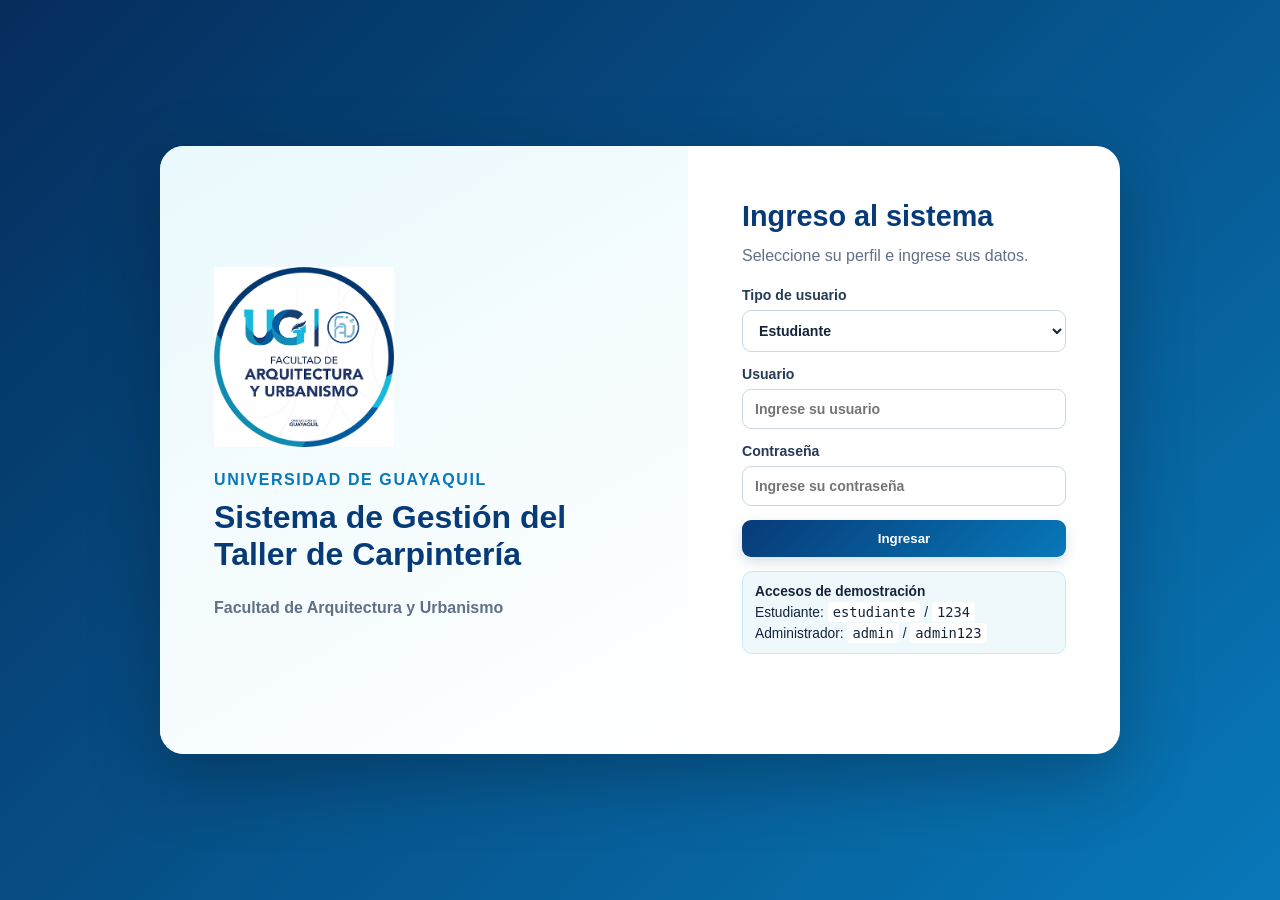
==== admin.html @ bf2813f9 "Creación Repositorio" ====
<!doctype html><html lang="es"><head><meta charset="utf-8"><meta name="viewport" content="width=device-width,initial-scale=1"><title>Administrador | Taller FAU</title><link rel="stylesheet" href="styles.css"></head><body>
<header class="topbar"><div class="brand"><img src="logo-fau-ug.png" class="brand-logo" alt="Logo FAU UG"><div><span class="eyebrow">Universidad de Guayaquil</span><h1>Panel del Administrador</h1><p>Gestión del Taller de Carpintería · FAU</p></div></div><button class="secondary light" data-logout>Cerrar sesión</button></header>
<nav class="institution-bar"><a href="#dashboard">Dashboard</a><a href="#solicitudes">Solicitudes</a><a href="#reportes">Reportes</a></nav>
<main class="container"><section id="dashboard" class="cards"><article class="card kpi"><div class="kpi-icon">📄</div><div><span>Solicitudes</span><strong id="kpiSolicitudes">0</strong></div></article><article class="card kpi"><div class="kpi-icon">⏳</div><div><span>Pendientes</span><strong id="kpiPendientes">0</strong></div></article><article class="card kpi"><div class="kpi-icon">💲</div><div><span>Presupuesto total</span><strong id="kpiTotal">$0.00</strong></div></article></section>
<section class="panel"><div class="grid three"><label>Buscar<input id="filtroTexto" placeholder="Código, estudiante o carrera"></label><label>Filtrar por estado<select id="filtroEstado"><option value="">Todos</option><option>Pendiente</option><option>Aprobada</option><option>En proceso</option><option>Finalizada</option><option>Rechazada</option><option>Cancelada</option></select></label><label>Acciones<button id="btnActualizar" type="button">↻ Actualizar registros</button></label></div></section>
<section id="solicitudes" class="panel"><div class="section-heading"><div class="panel-title compact"><span class="step">1</span><div><h2>Gestión de solicitudes</h2><p>Revise datos y actualice el estado de cada solicitud.</p></div></div></div><div class="table-wrap"><table><thead><tr><th>Código</th><th>Estudiante</th><th>Carrera</th><th>Fecha</th><th>Horario</th><th>Total</th><th>Estado</th><th>Detalle</th></tr></thead><tbody id="registrosBody"></tbody></table></div><p id="mensaje" class="message"></p></section>
<section id="reportes" class="panel"><div class="panel-title"><span class="step">2</span><div><h2>Reportes</h2><p>Descargue un archivo CSV con la información visible.</p></div></div><div class="actions"><button id="btnCSV">Descargar reporte CSV</button><button id="btnImprimir" class="secondary">Imprimir reporte</button></div></section></main>
<dialog id="detalleDialog"><div class="dialog-head"><h2>Detalle de solicitud</h2><button id="cerrarDialog" class="danger">×</button></div><div id="detalleContenido"></div></dialog>
<footer><img src="logo-fau-ug.png" alt="Logo"><div><strong>Facultad de Arquitectura y Urbanismo</strong><span>Universidad de Guayaquil</span></div></footer>
<script src="config.js"></script><script src="common.js"></script><script src="admin.js"></script></body></html>
---- styles.css ----
:root{--navy:#073b78;--navy-dark:#052d5c;--blue:#0878b9;--cyan:#12afd0;--sky:#dff5fb;--bg:#f3f7fb;--panel:#fff;--ink:#15243b;--muted:#607086;--border:#d8e3ee;--success:#16815b;--danger:#b63737;--shadow:0 10px 30px rgba(7,59,120,.09)}
*{box-sizing:border-box}html{scroll-behavior:smooth}body{margin:0;font-family:Inter,"Segoe UI",Arial,sans-serif;background:linear-gradient(180deg,#edf6fc 0,#f7f9fc 300px);color:var(--ink)}a{color:inherit}.topbar{display:flex;justify-content:space-between;align-items:center;gap:24px;padding:18px max(22px,calc((100% - 1220px)/2));background:linear-gradient(110deg,var(--navy-dark),var(--navy) 52%,var(--blue));color:#fff;border-bottom:5px solid var(--cyan)}.brand{display:flex;align-items:center;gap:18px}.brand-logo{width:92px;height:92px;object-fit:contain;background:#fff;border-radius:50%;padding:2px}.eyebrow{display:block;text-transform:uppercase;letter-spacing:.12em;font-size:.72rem;color:#bcecf7;font-weight:800}.topbar h1{margin:4px 0 5px;font-size:clamp(1.35rem,2.4vw,2rem)}.topbar p{margin:0;color:#d8f3fa;font-weight:600}.header-actions{display:flex;gap:10px;flex-wrap:wrap}.institution-bar{display:flex;justify-content:center;gap:24px;padding:11px 18px;background:#fff;color:var(--navy);font-weight:800;border-bottom:1px solid var(--border)}.institution-bar a{text-decoration:none}.container{max-width:1220px;margin:24px auto;padding:0 20px 44px}.cards{display:grid;grid-template-columns:repeat(3,1fr);gap:16px;margin-bottom:20px}.card,.panel{background:#fff;border:1px solid var(--border);border-radius:16px;box-shadow:var(--shadow)}.card{padding:18px}.kpi{display:flex;align-items:center;gap:15px;border-top:4px solid var(--cyan)}.kpi-icon{display:grid;place-items:center;width:48px;height:48px;border-radius:14px;background:var(--sky);font-size:1.45rem}.card span{display:block;color:var(--muted);font-weight:700}.card strong{display:block;font-size:1.85rem;margin-top:4px;color:var(--navy)}.panel{padding:24px;margin-bottom:20px;border-left:5px solid var(--blue)}.panel-title{display:flex;align-items:flex-start;gap:13px;margin-bottom:20px}.panel-title.compact{margin-bottom:0}.panel-title h2{margin:0 0 4px;color:var(--navy);font-size:1.35rem}.panel-title p{margin:0;color:var(--muted)}.step{flex:0 0 auto;display:grid;place-items:center;width:34px;height:34px;border-radius:50%;background:linear-gradient(135deg,var(--navy),var(--cyan));color:#fff;font-weight:900}.grid{display:grid;gap:15px}.grid.two{grid-template-columns:repeat(2,1fr)}.grid.three{grid-template-columns:2fr 1fr 1fr}.full{grid-column:1/-1}label{display:flex;flex-direction:column;gap:7px;font-weight:750;font-size:.88rem;color:#253a55}input,textarea,select{width:100%;padding:11px 12px;border:1px solid #cbd9e6;border-radius:9px;background:#fff;color:var(--ink);font:inherit}input:focus,textarea:focus,select:focus{outline:3px solid rgba(18,175,208,.18);border-color:var(--blue)}textarea{resize:vertical}.checkbox{flex-direction:row;align-items:flex-start;padding:13px;background:#eff9fc;border:1px solid #c7ebf3;border-radius:10px}.checkbox input{width:auto;margin-top:2px}.section-heading{display:flex;justify-content:space-between;align-items:center;gap:16px;margin-bottom:18px}.table-wrap{overflow:auto;border:1px solid var(--border);border-radius:12px}table{width:100%;border-collapse:collapse;min-width:850px;background:#fff}th,td{padding:11px;border-bottom:1px solid var(--border);text-align:left}th{font-size:.75rem;text-transform:uppercase;background:var(--navy);color:#fff}tbody tr:nth-child(even){background:#f7fbfe}.totals{margin:20px 0 0 auto;display:grid;grid-template-columns:repeat(2,minmax(150px,1fr));gap:10px;max-width:560px}.totals>div{display:flex;justify-content:space-between;padding:11px 2px;border-bottom:1px solid var(--border)}.totals .grand{font-size:1.25rem;border:0;color:var(--navy)}.actions{display:flex;gap:11px;flex-wrap:wrap;margin-top:22px}button{border:0;border-radius:9px;padding:11px 17px;background:linear-gradient(135deg,var(--navy),var(--blue));color:#fff;font-weight:800;cursor:pointer;box-shadow:0 5px 13px rgba(7,59,120,.16)}button:hover{filter:brightness(1.08)}button.secondary{background:#e5f3f9;color:var(--navy);box-shadow:none;border:1px solid #bcddea}button.secondary.light{background:#fff;color:var(--navy);border:0}.danger{background:var(--danger)!important;padding:6px 10px!important}.message{min-height:24px;color:var(--success);font-weight:700}.message.error{color:var(--danger)}.status{min-width:135px}.badge{display:inline-block;padding:5px 9px;border-radius:999px;background:#e5f3f9;color:var(--navy);font-weight:800;font-size:.82rem}footer{display:flex;justify-content:center;align-items:center;gap:13px;padding:22px;background:var(--navy-dark);color:#fff;border-top:5px solid var(--cyan)}footer img{width:58px;height:58px;object-fit:contain;background:#fff;border-radius:50%}footer strong,footer span{display:block}footer span{color:#b9dbea;font-size:.82rem;margin-top:4px}
.login-page{min-height:100vh;display:grid;place-items:center;padding:24px;background:linear-gradient(135deg,var(--navy-dark),var(--blue))}.login-shell{width:min(960px,100%);display:grid;grid-template-columns:1.1fr .9fr;background:#fff;border-radius:24px;overflow:hidden;box-shadow:0 24px 70px rgba(0,0,0,.25)}.login-brand{padding:54px;background:linear-gradient(150deg,#eaf9fd,#fff);display:flex;flex-direction:column;justify-content:center}.login-brand img{width:180px;height:180px;object-fit:contain;margin-bottom:24px}.login-brand span{color:var(--blue);font-weight:900;text-transform:uppercase;letter-spacing:.1em}.login-brand h1{color:var(--navy);font-size:2rem;margin:10px 0}.login-brand p{color:var(--muted);font-weight:700}.login-card{padding:54px;display:flex;flex-direction:column;justify-content:center;gap:14px}.login-card h2{margin:0;color:var(--navy);font-size:1.8rem}.login-card>p{margin:0 0 8px;color:var(--muted)}.demo-box{display:flex;flex-direction:column;gap:5px;padding:12px;background:#eff9fc;border:1px solid #c7ebf3;border-radius:10px;font-size:.86rem}.demo-box code{background:#fff;padding:2px 5px;border-radius:4px}dialog{width:min(760px,92vw);border:0;border-radius:16px;box-shadow:0 20px 60px rgba(0,0,0,.3);padding:24px}dialog::backdrop{background:rgba(5,45,92,.55)}.dialog-head{display:flex;justify-content:space-between;align-items:center;border-bottom:1px solid var(--border);padding-bottom:12px}.dialog-head h2{margin:0;color:var(--navy)}.detail-grid{display:grid;grid-template-columns:1fr 1fr;gap:4px 20px}.dialog-total{font-size:1.25rem;color:var(--navy)}
@media(max-width:800px){.cards,.grid.two,.grid.three,.login-shell{grid-template-columns:1fr}.login-brand{display:none}.topbar{align-items:flex-start;flex-direction:column}.brand-logo{width:72px;height:72px}.totals{grid-template-columns:1fr;max-width:none}.section-heading{align-items:flex-start;flex-direction:column}.panel{padding:18px}.detail-grid{grid-template-columns:1fr}.login-card{padding:32px}}
@media print{.topbar button,.institution-bar,.actions,#btnAgregarItem,#btnActualizar,.danger,footer,.panel:has(.grid.three){display:none!important}body{background:#fff}.panel,.card{box-shadow:none}.container{margin:0;max-width:none}}
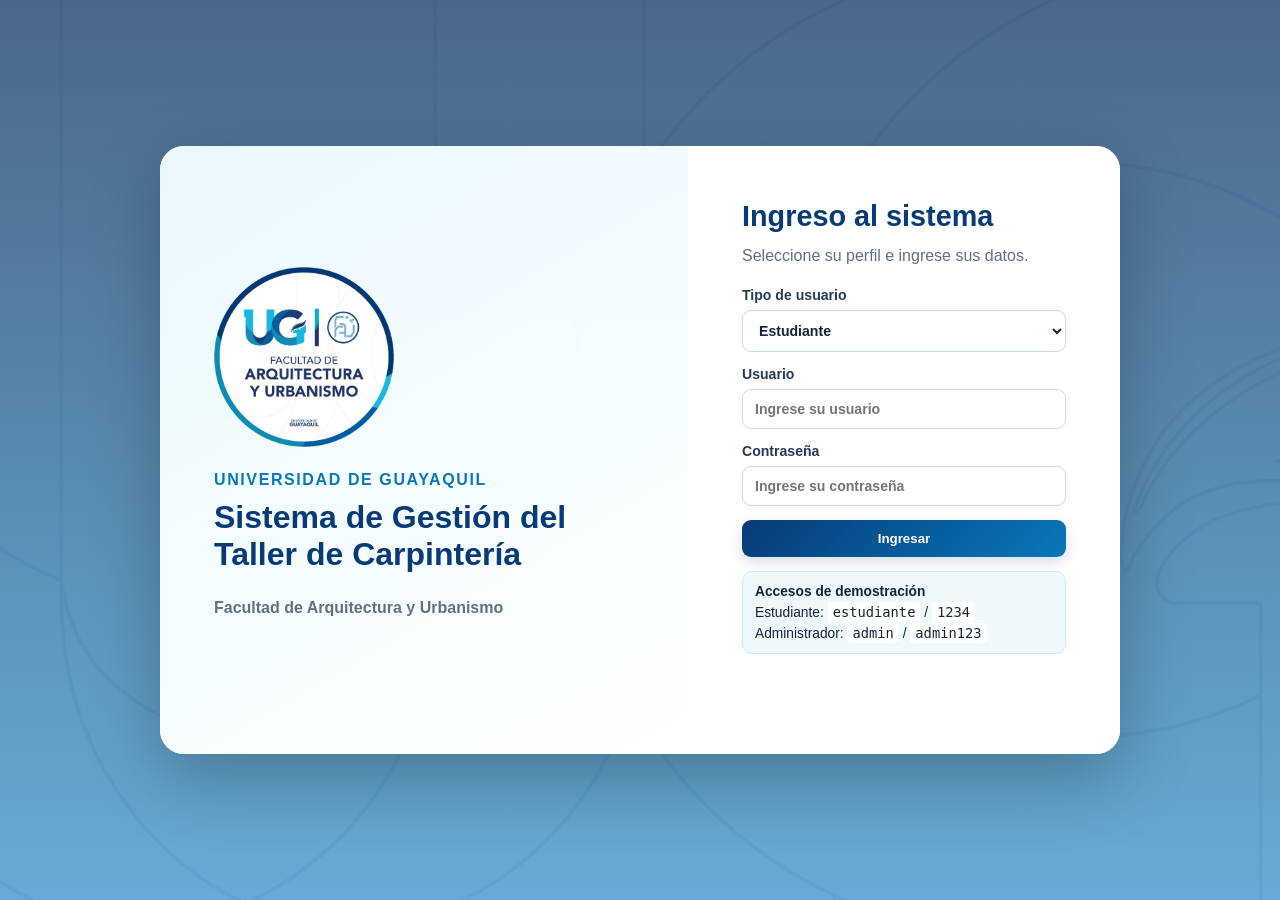
==== commit 13701f42: "Add Font Awesome stylesheet to admin.html" ====
--- a/admin.html
+++ b/admin.html
@@ -1,8 +1,45 @@
 <!doctype html><html lang="es"><head><meta charset="utf-8"><meta name="viewport" content="width=device-width,initial-scale=1"><title>Administrador | Taller FAU</title><link rel="stylesheet" href="styles.css"></head><body>
-<header class="topbar"><div class="brand"><img src="logo-fau-ug.png" class="brand-logo" alt="Logo FAU UG"><div><span class="eyebrow">Universidad de Guayaquil</span><h1>Panel del Administrador</h1><p>Gestión del Taller de Carpintería · FAU</p></div></div><button class="secondary light" data-logout>Cerrar sesión</button></header>
+<link
+  rel="stylesheet"
+  href="https://cdnjs.cloudflare.com/ajax/libs/font-awesome/6.5.2/css/all.min.css"
+/>
+    <header class="topbar"><div class="brand"><img src="logo-fau-ug.png" class="brand-logo" alt="Logo FAU UG"><div><span class="eyebrow">Universidad de Guayaquil</span><h1>Panel del Administrador</h1><p>Gestión del Taller de Carpintería · FAU</p></div></div><button class="secondary light" data-logout>Cerrar sesión</button></header>
 <nav class="institution-bar"><a href="#dashboard">Dashboard</a><a href="#solicitudes">Solicitudes</a><a href="#reportes">Reportes</a></nav>
-<main class="container"><section id="dashboard" class="cards"><article class="card kpi"><div class="kpi-icon">📄</div><div><span>Solicitudes</span><strong id="kpiSolicitudes">0</strong></div></article><article class="card kpi"><div class="kpi-icon">⏳</div><div><span>Pendientes</span><strong id="kpiPendientes">0</strong></div></article><article class="card kpi"><div class="kpi-icon">💲</div><div><span>Presupuesto total</span><strong id="kpiTotal">$0.00</strong></div></article></section>
-<section class="panel"><div class="grid three"><label>Buscar<input id="filtroTexto" placeholder="Código, estudiante o carrera"></label><label>Filtrar por estado<select id="filtroEstado"><option value="">Todos</option><option>Pendiente</option><option>Aprobada</option><option>En proceso</option><option>Finalizada</option><option>Rechazada</option><option>Cancelada</option></select></label><label>Acciones<button id="btnActualizar" type="button">↻ Actualizar registros</button></label></div></section>
+<main class="container">
+  <section id="dashboard" class="cards">
+
+    <article class="card kpi">
+      <div class="kpi-icon">
+        <i class="fa-solid fa-file-lines"></i>
+      </div>
+      <div>
+        <span>Solicitudes</span>
+        <strong id="kpiSolicitudes">0</strong>
+      </div>
+    </article>
+
+    <article class="card kpi">
+      <div class="kpi-icon">
+        <i class="fa-solid fa-clock"></i>
+      </div>
+      <div>
+        <span>Pendientes</span>
+        <strong id="kpiPendientes">0</strong>
+      </div>
+    </article>
+
+    <article class="card kpi">
+      <div class="kpi-icon">
+        <i class="fa-solid fa-dollar-sign"></i>
+      </div>
+      <div>
+        <span>Presupuesto total</span>
+        <strong id="kpiTotal">$0.00</strong>
+      </div>
+    </article>
+
+  </section>
+</main><section class="panel"><div class="grid three"><label>Buscar<input id="filtroTexto" placeholder="Código, estudiante o carrera"></label><label>Filtrar por estado<select id="filtroEstado"><option value="">Todos</option><option>Pendiente</option><option>Aprobada</option><option>En proceso</option><option>Finalizada</option><option>Rechazada</option><option>Cancelada</option></select></label><label>Acciones<button id="btnActualizar" type="button">↻ Actualizar registros</button></label></div></section>
 <section id="solicitudes" class="panel"><div class="section-heading"><div class="panel-title compact"><span class="step">1</span><div><h2>Gestión de solicitudes</h2><p>Revise datos y actualice el estado de cada solicitud.</p></div></div></div><div class="table-wrap"><table><thead><tr><th>Código</th><th>Estudiante</th><th>Carrera</th><th>Fecha</th><th>Horario</th><th>Total</th><th>Estado</th><th>Detalle</th></tr></thead><tbody id="registrosBody"></tbody></table></div><p id="mensaje" class="message"></p></section>
 <section id="reportes" class="panel"><div class="panel-title"><span class="step">2</span><div><h2>Reportes</h2><p>Descargue un archivo CSV con la información visible.</p></div></div><div class="actions"><button id="btnCSV">Descargar reporte CSV</button><button id="btnImprimir" class="secondary">Imprimir reporte</button></div></section></main>
 <dialog id="detalleDialog"><div class="dialog-head"><h2>Detalle de solicitud</h2><button id="cerrarDialog" class="danger">×</button></div><div id="detalleContenido"></div></dialog>
--- a/styles.css
+++ b/styles.css
@@ -1,5 +1,698 @@
-:root{--navy:#073b78;--navy-dark:#052d5c;--blue:#0878b9;--cyan:#12afd0;--sky:#dff5fb;--bg:#f3f7fb;--panel:#fff;--ink:#15243b;--muted:#607086;--border:#d8e3ee;--success:#16815b;--danger:#b63737;--shadow:0 10px 30px rgba(7,59,120,.09)}
-*{box-sizing:border-box}html{scroll-behavior:smooth}body{margin:0;font-family:Inter,"Segoe UI",Arial,sans-serif;background:linear-gradient(180deg,#edf6fc 0,#f7f9fc 300px);color:var(--ink)}a{color:inherit}.topbar{display:flex;justify-content:space-between;align-items:center;gap:24px;padding:18px max(22px,calc((100% - 1220px)/2));background:linear-gradient(110deg,var(--navy-dark),var(--navy) 52%,var(--blue));color:#fff;border-bottom:5px solid var(--cyan)}.brand{display:flex;align-items:center;gap:18px}.brand-logo{width:92px;height:92px;object-fit:contain;background:#fff;border-radius:50%;padding:2px}.eyebrow{display:block;text-transform:uppercase;letter-spacing:.12em;font-size:.72rem;color:#bcecf7;font-weight:800}.topbar h1{margin:4px 0 5px;font-size:clamp(1.35rem,2.4vw,2rem)}.topbar p{margin:0;color:#d8f3fa;font-weight:600}.header-actions{display:flex;gap:10px;flex-wrap:wrap}.institution-bar{display:flex;justify-content:center;gap:24px;padding:11px 18px;background:#fff;color:var(--navy);font-weight:800;border-bottom:1px solid var(--border)}.institution-bar a{text-decoration:none}.container{max-width:1220px;margin:24px auto;padding:0 20px 44px}.cards{display:grid;grid-template-columns:repeat(3,1fr);gap:16px;margin-bottom:20px}.card,.panel{background:#fff;border:1px solid var(--border);border-radius:16px;box-shadow:var(--shadow)}.card{padding:18px}.kpi{display:flex;align-items:center;gap:15px;border-top:4px solid var(--cyan)}.kpi-icon{display:grid;place-items:center;width:48px;height:48px;border-radius:14px;background:var(--sky);font-size:1.45rem}.card span{display:block;color:var(--muted);font-weight:700}.card strong{display:block;font-size:1.85rem;margin-top:4px;color:var(--navy)}.panel{padding:24px;margin-bottom:20px;border-left:5px solid var(--blue)}.panel-title{display:flex;align-items:flex-start;gap:13px;margin-bottom:20px}.panel-title.compact{margin-bottom:0}.panel-title h2{margin:0 0 4px;color:var(--navy);font-size:1.35rem}.panel-title p{margin:0;color:var(--muted)}.step{flex:0 0 auto;display:grid;place-items:center;width:34px;height:34px;border-radius:50%;background:linear-gradient(135deg,var(--navy),var(--cyan));color:#fff;font-weight:900}.grid{display:grid;gap:15px}.grid.two{grid-template-columns:repeat(2,1fr)}.grid.three{grid-template-columns:2fr 1fr 1fr}.full{grid-column:1/-1}label{display:flex;flex-direction:column;gap:7px;font-weight:750;font-size:.88rem;color:#253a55}input,textarea,select{width:100%;padding:11px 12px;border:1px solid #cbd9e6;border-radius:9px;background:#fff;color:var(--ink);font:inherit}input:focus,textarea:focus,select:focus{outline:3px solid rgba(18,175,208,.18);border-color:var(--blue)}textarea{resize:vertical}.checkbox{flex-direction:row;align-items:flex-start;padding:13px;background:#eff9fc;border:1px solid #c7ebf3;border-radius:10px}.checkbox input{width:auto;margin-top:2px}.section-heading{display:flex;justify-content:space-between;align-items:center;gap:16px;margin-bottom:18px}.table-wrap{overflow:auto;border:1px solid var(--border);border-radius:12px}table{width:100%;border-collapse:collapse;min-width:850px;background:#fff}th,td{padding:11px;border-bottom:1px solid var(--border);text-align:left}th{font-size:.75rem;text-transform:uppercase;background:var(--navy);color:#fff}tbody tr:nth-child(even){background:#f7fbfe}.totals{margin:20px 0 0 auto;display:grid;grid-template-columns:repeat(2,minmax(150px,1fr));gap:10px;max-width:560px}.totals>div{display:flex;justify-content:space-between;padding:11px 2px;border-bottom:1px solid var(--border)}.totals .grand{font-size:1.25rem;border:0;color:var(--navy)}.actions{display:flex;gap:11px;flex-wrap:wrap;margin-top:22px}button{border:0;border-radius:9px;padding:11px 17px;background:linear-gradient(135deg,var(--navy),var(--blue));color:#fff;font-weight:800;cursor:pointer;box-shadow:0 5px 13px rgba(7,59,120,.16)}button:hover{filter:brightness(1.08)}button.secondary{background:#e5f3f9;color:var(--navy);box-shadow:none;border:1px solid #bcddea}button.secondary.light{background:#fff;color:var(--navy);border:0}.danger{background:var(--danger)!important;padding:6px 10px!important}.message{min-height:24px;color:var(--success);font-weight:700}.message.error{color:var(--danger)}.status{min-width:135px}.badge{display:inline-block;padding:5px 9px;border-radius:999px;background:#e5f3f9;color:var(--navy);font-weight:800;font-size:.82rem}footer{display:flex;justify-content:center;align-items:center;gap:13px;padding:22px;background:var(--navy-dark);color:#fff;border-top:5px solid var(--cyan)}footer img{width:58px;height:58px;object-fit:contain;background:#fff;border-radius:50%}footer strong,footer span{display:block}footer span{color:#b9dbea;font-size:.82rem;margin-top:4px}
-.login-page{min-height:100vh;display:grid;place-items:center;padding:24px;background:linear-gradient(135deg,var(--navy-dark),var(--blue))}.login-shell{width:min(960px,100%);display:grid;grid-template-columns:1.1fr .9fr;background:#fff;border-radius:24px;overflow:hidden;box-shadow:0 24px 70px rgba(0,0,0,.25)}.login-brand{padding:54px;background:linear-gradient(150deg,#eaf9fd,#fff);display:flex;flex-direction:column;justify-content:center}.login-brand img{width:180px;height:180px;object-fit:contain;margin-bottom:24px}.login-brand span{color:var(--blue);font-weight:900;text-transform:uppercase;letter-spacing:.1em}.login-brand h1{color:var(--navy);font-size:2rem;margin:10px 0}.login-brand p{color:var(--muted);font-weight:700}.login-card{padding:54px;display:flex;flex-direction:column;justify-content:center;gap:14px}.login-card h2{margin:0;color:var(--navy);font-size:1.8rem}.login-card>p{margin:0 0 8px;color:var(--muted)}.demo-box{display:flex;flex-direction:column;gap:5px;padding:12px;background:#eff9fc;border:1px solid #c7ebf3;border-radius:10px;font-size:.86rem}.demo-box code{background:#fff;padding:2px 5px;border-radius:4px}dialog{width:min(760px,92vw);border:0;border-radius:16px;box-shadow:0 20px 60px rgba(0,0,0,.3);padding:24px}dialog::backdrop{background:rgba(5,45,92,.55)}.dialog-head{display:flex;justify-content:space-between;align-items:center;border-bottom:1px solid var(--border);padding-bottom:12px}.dialog-head h2{margin:0;color:var(--navy)}.detail-grid{display:grid;grid-template-columns:1fr 1fr;gap:4px 20px}.dialog-total{font-size:1.25rem;color:var(--navy)}
-@media(max-width:800px){.cards,.grid.two,.grid.three,.login-shell{grid-template-columns:1fr}.login-brand{display:none}.topbar{align-items:flex-start;flex-direction:column}.brand-logo{width:72px;height:72px}.totals{grid-template-columns:1fr;max-width:none}.section-heading{align-items:flex-start;flex-direction:column}.panel{padding:18px}.detail-grid{grid-template-columns:1fr}.login-card{padding:32px}}
-@media print{.topbar button,.institution-bar,.actions,#btnAgregarItem,#btnActualizar,.danger,footer,.panel:has(.grid.three){display:none!important}body{background:#fff}.panel,.card{box-shadow:none}.container{margin:0;max-width:none}}
+:root {
+  --navy: #073b78;
+  --navy-dark: #052d5c;
+  --blue: #0878b9;
+  --cyan: #12afd0;
+  --sky: #0a2830;
+  --bg: #f3f7fb;
+  --panel: #fff;
+  --ink: #15243b;
+  --muted: #607086;
+  --border: #d8e3ee;
+  --success: #16815b;
+  --danger: #b63737;
+  --shadow: 0 10px 30px rgba(7, 59, 120, 0.09);
+}
+
+* {
+  box-sizing: border-box;
+}
+
+html {
+  scroll-behavior: smooth;
+}
+
+body {
+  margin: 0;
+  font-family: Inter, "Segoe UI", Arial, sans-serif;
+  background: linear-gradient(180deg, #edf6fc 0, #f7f9fc 300px);
+  color: var(--ink);
+}
+
+a {
+  color: inherit;
+}
+
+.topbar {
+  display: flex;
+  justify-content: space-between;
+  align-items: center;
+  gap: 24px;
+  padding: 18px max(22px, calc((100% - 1220px) / 2));
+  background: linear-gradient(
+    110deg,
+    var(--navy-dark),
+    var(--navy) 52%,
+    var(--blue)
+  );
+  color: #fff;
+  border-bottom: 5px solid var(--cyan);
+}
+
+.brand {
+  display: flex;
+  align-items: center;
+  gap: 18px;
+}
+
+.brand-logo {
+  width: 92px;
+  height: 92px;
+  object-fit: contain;
+  background: #fff;
+  border-radius: 50%;
+  padding: 2px;
+}
+
+.eyebrow {
+  display: block;
+  text-transform: uppercase;
+  letter-spacing: 0.12em;
+  font-size: 0.72rem;
+  color: #bcecf7;
+  font-weight: 800;
+}
+
+.topbar h1 {
+  margin: 4px 0 5px;
+  font-size: clamp(1.35rem, 2.4vw, 2rem);
+}
+
+.topbar p {
+  margin: 0;
+  color: #d8f3fa;
+  font-weight: 600;
+}
+
+.header-actions {
+  display: flex;
+  gap: 10px;
+  flex-wrap: wrap;
+}
+
+.institution-bar {
+  display: flex;
+  justify-content: center;
+  gap: 24px;
+  padding: 11px 18px;
+  background: #fff;
+  color: var(--navy);
+  font-weight: 800;
+  border-bottom: 1px solid var(--border);
+}
+
+.institution-bar a {
+  text-decoration: none;
+}
+
+.container {
+  max-width: 1220px;
+  margin: 24px auto;
+  padding: 0 20px 44px;
+}
+
+.cards {
+  display: grid;
+  grid-template-columns: repeat(3, 1fr);
+  gap: 16px;
+  margin-bottom: 20px;
+}
+
+.card,
+.panel {
+  background: #fff;
+  border: 1px solid var(--border);
+  border-radius: 16px;
+  box-shadow: var(--shadow);
+}
+
+.card {
+  padding: 18px;
+}
+
+.kpi {
+  display: flex;
+  align-items: center;
+  gap: 15px;
+  border-top: 4px solid var(--cyan);
+}
+
+.kpi-icon {
+  width: 48px;
+  height: 48px;
+  display: flex;
+  align-items: center;
+  justify-content: center;
+  flex-shrink: 0;
+  border-radius: 12px;
+  background-color: #dadada;
+  color: var(--navy-dark);
+  font-size: 22px;
+}
+
+.kpi-icon i {
+  animation: none;
+}
+
+.card span {
+  display: block;
+  color: var(--muted);
+  font-weight: 700;
+}
+
+.card strong {
+  display: block;
+  font-size: 1.85rem;
+  margin-top: 4px;
+  color: var(--navy);
+}
+
+.panel {
+  padding: 24px;
+  margin-bottom: 20px;
+  border-left: 5px solid var(--blue);
+}
+
+.panel-title {
+  display: flex;
+  align-items: flex-start;
+  gap: 13px;
+  margin-bottom: 20px;
+}
+
+.panel-title.compact {
+  margin-bottom: 0;
+}
+
+.panel-title h2 {
+  margin: 0 0 4px;
+  color: var(--navy);
+  font-size: 1.35rem;
+}
+
+.panel-title p {
+  margin: 0;
+  color: var(--muted);
+}
+
+.step {
+  flex: 0 0 auto;
+  display: grid;
+  place-items: center;
+  width: 34px;
+  height: 34px;
+  border-radius: 50%;
+  background: linear-gradient(135deg, var(--navy), var(--cyan));
+  color: #fff;
+  font-weight: 900;
+}
+
+.grid {
+  display: grid;
+  gap: 15px;
+}
+
+.grid.two {
+  grid-template-columns: repeat(2, 1fr);
+}
+
+.grid.three {
+  grid-template-columns: 2fr 1fr 1fr;
+}
+
+.full {
+  grid-column: 1 / -1;
+}
+
+label {
+  display: flex;
+  flex-direction: column;
+  gap: 7px;
+  font-weight: 750;
+  font-size: 0.88rem;
+  color: #253a55;
+}
+
+input,
+textarea,
+select {
+  width: 100%;
+  padding: 11px 12px;
+  border: 1px solid #cbd9e6;
+  border-radius: 9px;
+  background: #fff;
+  color: var(--ink);
+  font: inherit;
+}
+
+input:focus,
+textarea:focus,
+select:focus {
+  outline: 3px solid rgba(18, 175, 208, 0.18);
+  border-color: var(--blue);
+}
+
+textarea {
+  resize: vertical;
+}
+
+.checkbox {
+  flex-direction: row;
+  align-items: flex-start;
+  padding: 13px;
+  background: #eff9fc;
+  border: 1px solid #c7ebf3;
+  border-radius: 10px;
+}
+
+.checkbox input {
+  width: auto;
+  margin-top: 2px;
+}
+
+.section-heading {
+  display: flex;
+  justify-content: space-between;
+  align-items: center;
+  gap: 16px;
+  margin-bottom: 18px;
+}
+
+.table-wrap {
+  overflow: auto;
+  border: 1px solid var(--border);
+  border-radius: 12px;
+}
+
+table {
+  width: 100%;
+  border-collapse: collapse;
+  min-width: 850px;
+  background: #fff;
+}
+
+th,
+td {
+  padding: 11px;
+  border-bottom: 1px solid var(--border);
+  text-align: left;
+}
+
+th {
+  font-size: 0.75rem;
+  text-transform: uppercase;
+  background: var(--navy);
+  color: #fff;
+}
+
+tbody tr:nth-child(even) {
+  background: #f7fbfe;
+}
+
+.totals {
+  margin: 20px 0 0 auto;
+  display: grid;
+  grid-template-columns: repeat(2, minmax(150px, 1fr));
+  gap: 10px;
+  max-width: 560px;
+}
+
+.totals > div {
+  display: flex;
+  justify-content: space-between;
+  padding: 11px 2px;
+  border-bottom: 1px solid var(--border);
+}
+
+.totals .grand {
+  font-size: 1.25rem;
+  border: 0;
+  color: var(--navy);
+}
+
+.actions {
+  display: flex;
+  gap: 11px;
+  flex-wrap: wrap;
+  margin-top: 22px;
+}
+
+button {
+  border: 0;
+  border-radius: 9px;
+  padding: 11px 17px;
+  background: linear-gradient(135deg, var(--navy), var(--blue));
+  color: #fff;
+  font-weight: 800;
+  cursor: pointer;
+  box-shadow: 0 5px 13px rgba(7, 59, 120, 0.16);
+}
+
+button:hover {
+  filter: brightness(1.08);
+}
+
+button.secondary {
+  background: #e5f3f9;
+  color: var(--navy);
+  box-shadow: none;
+  border: 1px solid #bcddea;
+}
+
+button.secondary.light {
+  background: #fff;
+  color: var(--navy);
+  border: 0;
+}
+
+.danger {
+  background: var(--danger) !important;
+  padding: 6px 10px !important;
+}
+
+.message {
+  min-height: 24px;
+  color: var(--success);
+  font-weight: 700;
+}
+
+.message.error {
+  color: var(--danger);
+}
+
+.status {
+  min-width: 135px;
+}
+
+.badge {
+  display: inline-block;
+  padding: 5px 9px;
+  border-radius: 999px;
+  background: #e5f3f9;
+  color: var(--navy);
+  font-weight: 800;
+  font-size: 0.82rem;
+}
+
+footer {
+  display: flex;
+  justify-content: center;
+  align-items: center;
+  gap: 13px;
+  padding: 22px;
+  background: var(--navy-dark);
+  color: #fff;
+  border-top: 5px solid var(--cyan);
+}
+
+footer img {
+  width: 58px;
+  height: 58px;
+  object-fit: contain;
+  background: #fff;
+  border-radius: 50%;
+}
+
+footer strong,
+footer span {
+  display: block;
+}
+
+footer span {
+  color: #b9dbea;
+  font-size: 0.82rem;
+  margin-top: 4px;
+}
+
+/* Página de inicio de sesión */
+
+.login-page {
+  min-height: 100vh;
+  display: grid;
+  place-items: center;
+  padding: 24px;
+
+  background-image:
+    linear-gradient(
+      rgba(5, 45, 92, 0.72),
+      rgba(8, 120, 185, 0.62)
+    ),
+    url("TrazoUG.svg");
+
+  background-size: cover;
+  background-position: center;
+  background-repeat: no-repeat;
+  background-attachment: fixed;
+}
+
+.login-shell {
+  width: min(960px, 100%);
+  display: grid;
+  grid-template-columns: 1.1fr 0.9fr;
+  background: rgba(255, 255, 255, 0.96);
+  border-radius: 24px;
+  overflow: hidden;
+  box-shadow: 0 24px 70px rgba(0, 0, 0, 0.25);
+  backdrop-filter: blur(4px);
+}
+
+.login-brand {
+  padding: 54px;
+  background: linear-gradient(
+    150deg,
+    rgba(234, 249, 253, 0.95),
+    rgba(255, 255, 255, 0.95)
+  );
+  display: flex;
+  flex-direction: column;
+  justify-content: center;
+}
+
+.login-brand img {
+  width: 180px;
+  height: 180px;
+  object-fit: contain;
+  margin-bottom: 24px;
+}
+
+.login-brand span {
+  color: var(--blue);
+  font-weight: 900;
+  text-transform: uppercase;
+  letter-spacing: 0.1em;
+}
+
+.login-brand h1 {
+  color: var(--navy);
+  font-size: 2rem;
+  margin: 10px 0;
+}
+
+.login-brand p {
+  color: var(--muted);
+  font-weight: 700;
+}
+
+.login-card {
+  padding: 54px;
+  display: flex;
+  flex-direction: column;
+  justify-content: center;
+  gap: 14px;
+  background: rgba(255, 255, 255, 0.97);
+}
+
+.login-card h2 {
+  margin: 0;
+  color: var(--navy);
+  font-size: 1.8rem;
+}
+
+.login-card > p {
+  margin: 0 0 8px;
+  color: var(--muted);
+}
+
+.demo-box {
+  display: flex;
+  flex-direction: column;
+  gap: 5px;
+  padding: 12px;
+  background: #eff9fc;
+  border: 1px solid #c7ebf3;
+  border-radius: 10px;
+  font-size: 0.86rem;
+}
+
+.demo-box code {
+  background: #fff;
+  padding: 2px 5px;
+  border-radius: 4px;
+}
+
+dialog {
+  width: min(760px, 92vw);
+  border: 0;
+  border-radius: 16px;
+  box-shadow: 0 20px 60px rgba(0, 0, 0, 0.3);
+  padding: 24px;
+}
+
+dialog::backdrop {
+  background: rgba(5, 45, 92, 0.55);
+}
+
+.dialog-head {
+  display: flex;
+  justify-content: space-between;
+  align-items: center;
+  border-bottom: 1px solid var(--border);
+  padding-bottom: 12px;
+}
+
+.dialog-head h2 {
+  margin: 0;
+  color: var(--navy);
+}
+
+.detail-grid {
+  display: grid;
+  grid-template-columns: 1fr 1fr;
+  gap: 4px 20px;
+}
+
+.dialog-total {
+  font-size: 1.25rem;
+  color: var(--navy);
+}
+
+@media (max-width: 800px) {
+  .cards,
+  .grid.two,
+  .grid.three,
+  .login-shell {
+    grid-template-columns: 1fr;
+  }
+
+  .login-brand {
+    display: none;
+  }
+
+  .topbar {
+    align-items: flex-start;
+    flex-direction: column;
+  }
+
+  .brand-logo {
+    width: 72px;
+    height: 72px;
+  }
+
+  .totals {
+    grid-template-columns: 1fr;
+    max-width: none;
+  }
+
+  .section-heading {
+    align-items: flex-start;
+    flex-direction: column;
+  }
+
+  .panel {
+    padding: 18px;
+  }
+
+  .detail-grid {
+    grid-template-columns: 1fr;
+  }
+
+  .login-card {
+    padding: 32px;
+  }
+}
+
+@media print {
+  .topbar button,
+  .institution-bar,
+  .actions,
+  #btnAgregarItem,
+  #btnActualizar,
+  .danger,
+  footer,
+  .panel:has(.grid.three) {
+    display: none !important;
+  }
+
+  body {
+    background: #fff;
+  }
+
+  .panel,
+  .card {
+    box-shadow: none;
+  }
+
+  .container {
+    margin: 0;
+    max-width: none;
+  }
+}
+/* =========================================================
+   MAPA DE PROVEEDORES
+   ========================================================= */
+
+#proveedores {
+  text-align: center;
+}
+
+#proveedores .panel-title {
+  justify-content: center;
+  text-align: left;
+}
+
+#proveedores .grid {
+  max-width: 900px;
+  margin: 0 auto;
+  text-align: left;
+}
+
+#proveedores .actions {
+  justify-content: center;
+}
+
+.map-container {
+  width: min(850px, 100%);
+  height: 420px;
+  margin: 24px auto 0;
+  overflow: hidden;
+  border: 1px solid var(--border);
+  border-radius: 16px;
+  box-shadow: 0 10px 25px rgba(7, 59, 120, 0.15);
+  background: #fff;
+}
+
+.map-container iframe {
+  width: 100%;
+  height: 100%;
+  display: block;
+  border: 0;
+}
+
+#proveedores .panel-title {
+  justify-content: center;
+}
+
+#proveedores .grid {
+  max-width: 850px;
+  margin: 0 auto;
+}
+
+#proveedores .actions {
+  justify-content: center;
+}
+
+@media (max-width: 800px) {
+  .map-container {
+    height: 320px;
+  }
+}
